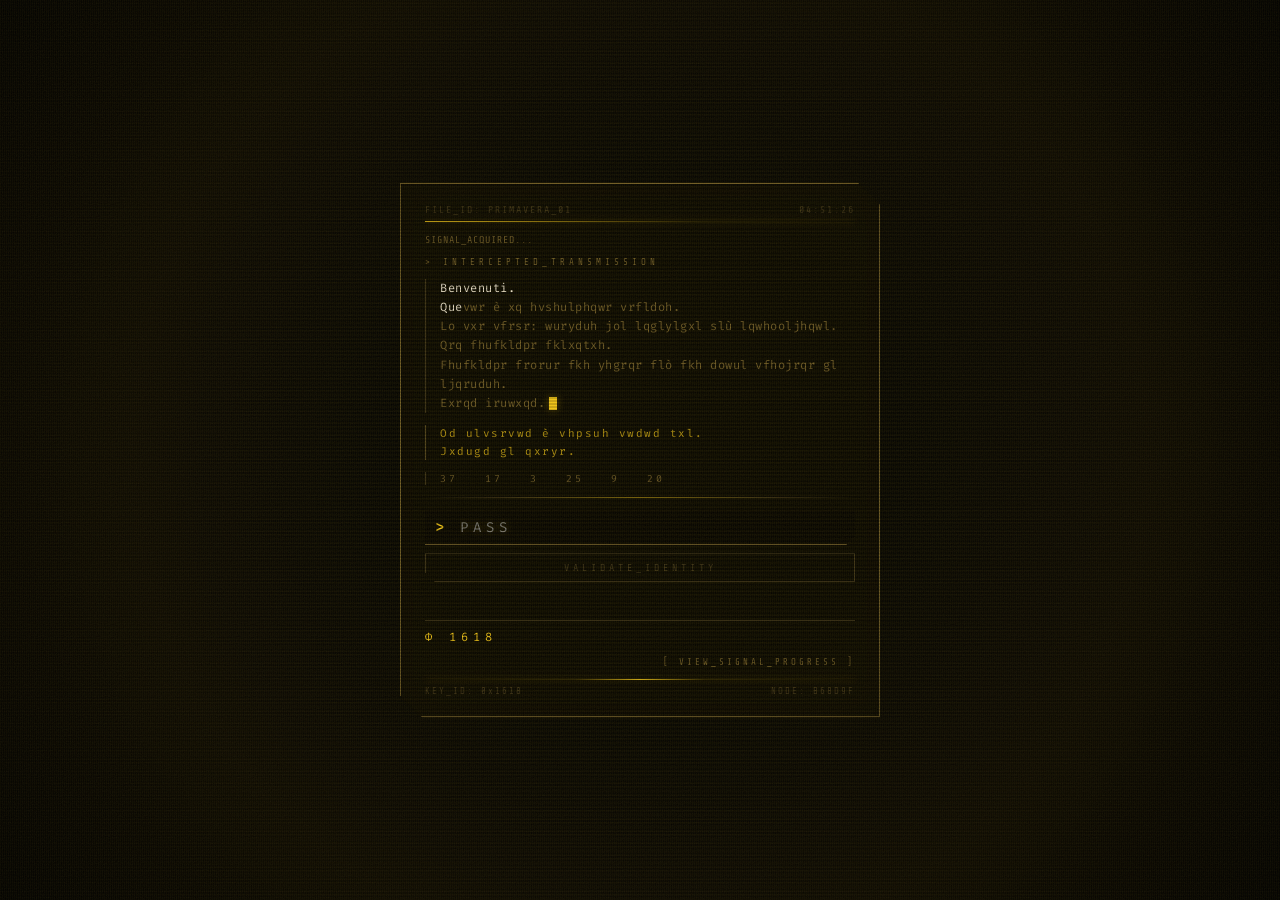
==== spring.html @ 546614f9 "Add files via upload" ====
<!DOCTYPE html>
<html lang="it">
<head>
  <meta charset="UTF-8">
  <meta name="viewport" content="width=device-width, initial-scale=1.0">
  <title>TERMINAL // PRIMAVERA</title>
  <link rel="stylesheet" href="style.css">
</head>
<body>

<div class="crt-overlay"></div>
<div class="scan-flash"></div>
<div class="vignette"></div>

<div class="wrap" id="main-ui">

  <div class="header">
    <span>FILE_ID: PRIMAVERA_01</span>
    <span id="clock">--:--:--</span>
  </div>

  <div class="boot-msg" id="boot-msg">SIGNAL_ACQUIRED...</div>
  <div class="section-label">> INTERCEPTED_TRANSMISSION</div>

  <div class="enigma-block">
    <div class="enigma-plain"></div>

    <div class="enigma-cipher">
      Od ulvsrvwd è vhpsuh vwdwd txl.<br>
      Jxdugd gl qxryr.
    </div>

    <div class="enigma-numbers">
      37 &nbsp; 17 &nbsp; 3 &nbsp; 25 &nbsp; 9 &nbsp; 20
    </div>
  </div>

  <hr class="sep">

  <div class="input-area">
    <div class="input-row">
      <span class="prefix">></span>
      <input type="text" id="ans" placeholder="PASS" autocomplete="off" spellcheck="false" />
    </div>
    <button onclick="check()">VALIDATE_IDENTITY</button>
  </div>

  <div class="status-msg" id="msg"></div>

  <div class="signature">Φ 1618</div>

  <a class="qr-link" href="seasons.html">[ VIEW_SIGNAL_PROGRESS ]</a>

  <div class="footer">
    <span>KEY_ID: 0x1618</span>
    <span id="node">NODE: --</span>
  </div>

</div>

<div class="success-screen" id="success">
  <div id="piece-notice">PRIMAVERA<br>COMPLETATA</div>
</div>

<div class="cube-reveal-screen" id="cube-reveal">
  <div class="cube" id="cube-reveal-visual" data-state="corrupted">
    <div class="cube-back"></div>
    <div class="cube-front"></div>
  </div>
  <div class="cube-reveal-caption">PRIMAVERA STABILIZZATA</div>
</div>

<script src="script.js"></script>
<script>
  const PIECE_NUMBER   = 1;
  const SOLUTION_HASH  = "b0a868d1e0881f3f0735e2d5d98918462c88f55d8c56fb8e74bc910e3cec4334";
  const NEXT_URL       = "seasons.html?piece=1";
  const REDIRECT_DELAY = 4000;

  const CUBE_NAME   = 'spring';
  const SECRET_HASH = "a03a3964b246495d86b6cce0fbab7f0c4a1bafca0a2633e8cdb9d0f4e67446c7"; // IGNORARE1618

  const POEM_PLAIN =
    "Benvenuti.\nQuesto è un esperimento sociale.\nIl suo scopo: trovare gli individui più intelligenti.\nNon cerchiamo chiunque.\nCerchiamo coloro che vedono ciò che altri scelgono di ignorare.\nBuona fortuna.";

  runDecode(
    "Ehqyhqxwl.\nTxhvwr è xq hvshulphqwr vrfldoh.\nLo vxr vfrsr: wuryduh jol lqglylgxl slù lqwhooljhqwl.\nQrq fhufkldpr fklxqtxh.\nFhufkldpr frorur fkh yhgrqr flò fkh dowul vfhojrqr gl ljqruduh.\nExrqd iruwxqd.",
    POEM_PLAIN,
    '.enigma-plain'
  );

  markSecretWord('.enigma-plain', POEM_PLAIN, 'IGNORARE', POEM_PLAIN.length * 40 + 1500);
</script>

</body>
</html>
---- style.css ----
@import url('https://fonts.googleapis.com/css2?family=Fira+Code:wght@300;500&family=Share+Tech+Mono&display=swap');

:root {
  --primary:       #f0c419;
  --dim:           #3a3018;
  --dim2:          #6b5828;
  --bg:            #030302;
  --glow:          rgba(240, 196, 25, 0.32);
}

* { margin: 0; padding: 0; box-sizing: border-box; }

html, body {
  width: 100%; height: 100%;
  margin: 0; overflow: hidden;
}

body {
  background: var(--bg);
  min-height: 100vh;
  display: flex;
  align-items: center;
  justify-content: center;
  font-family: 'Share Tech Mono', monospace;
  color: var(--primary);
}

.crt-overlay {
  position: fixed; inset: 0;
  background:
    linear-gradient(rgba(10,8,4,0) 50%, rgba(0,0,0,0.16) 50%),
    repeating-linear-gradient(90deg,
      rgba(240,196,25,0.03) 0px, rgba(240,196,25,0.03) 1px,
      transparent 1px, transparent 3px),
    url("data:image/svg+xml;utf8,<svg xmlns='http://www.w3.org/2000/svg' width='140' height='140'><filter id='n'><feTurbulence type='fractalNoise' baseFrequency='0.85' numOctaves='2' stitchTiles='stitch'/><feColorMatrix type='matrix' values='0 0 0 0 0.85  0 0 0 0 0.7  0 0 0 0 0.13  0 0 0 0.07 0'/></filter><rect width='100%25' height='100%25' filter='url(%23n)'/></svg>");
  background-size: 100% 3px, 2px 100%, 140px 140px;
  z-index: 100; pointer-events: none;
  animation: flicker 0.15s infinite, grainShift 1s steps(1) infinite;
}
@keyframes flicker { 0% { opacity: 0.97; } 100% { opacity: 1; } }
@keyframes grainShift {
  0%, 100% { background-position: 0 0, 0 0, 0 0; }
  10% { background-position: 0 0, 0 0, -6% -3%; }
  20% { background-position: 0 0, 0 0, 4% 5%; }
  30% { background-position: 0 0, 0 0, -3% 6%; }
  40% { background-position: 0 0, 0 0, 6% -4%; }
  50% { background-position: 0 0, 0 0, -5% -2%; }
  60% { background-position: 0 0, 0 0, 3% 4%; }
  70% { background-position: 0 0, 0 0, -4% -6%; }
  80% { background-position: 0 0, 0 0, 5% 2%; }
  90% { background-position: 0 0, 0 0, -2% -5%; }
}

.vignette {
  position: fixed; inset: 0;
  background: radial-gradient(circle, transparent 32%, rgba(20,14,3,0.45) 65%, rgba(0,0,0,0.97) 100%);
  pointer-events: none; z-index: 90;
}

.scan-flash {
  position: fixed; inset: 0;
  background: linear-gradient(transparent 50%, rgba(240,196,25,0.03) 50%);
  background-size: 100% 4px;
  z-index: 80; pointer-events: none;
  animation: scanMove 8s linear infinite;
}
@keyframes scanMove { from { background-position: 0 0; } to { background-position: 0 100vh; } }

.wrap {
  position: relative; z-index: 2;
  display: flex; flex-direction: column; gap: 12px;
  width: 92%; max-width: 480px;
  padding: 20px 24px;
  background: rgba(2, 2, 1, 0.93);
  border: 1px solid var(--dim2);
  clip-path: polygon(
    0 0, calc(100% - 22px) 0, 100% 22px,
    100% 100%, 22px 100%, 0 calc(100% - 22px)
  );
  filter:
    drop-shadow(0 0 3px rgba(240,196,25,0.35))
    drop-shadow(0 0 22px rgba(240,196,25,0.14));
  max-height: 94vh; overflow-y: auto; overflow-x: hidden;
  word-wrap: break-word; overflow-wrap: break-word;
  scrollbar-width: none;
}
.wrap::-webkit-scrollbar { display: none; }

.header {
  font-size: 10px; letter-spacing: 2px; color: var(--dim);
  display: flex; justify-content: space-between;
  position: relative; padding-bottom: 7px;
}
.header::after {
  content: ''; position: absolute; left: 0; right: 0; bottom: 0; height: 1px;
  background: linear-gradient(90deg, var(--primary), rgba(240,196,25,0.1) 65%, transparent);
  box-shadow: 0 0 6px var(--glow);
}

.boot-msg { font-size: 10px; color: var(--dim2); letter-spacing: 1px; }

.section-label {
  font-size: 9px; letter-spacing: 4px;
  color: var(--dim2); text-transform: uppercase;
}

.footer {
  font-size: 9px; letter-spacing: 2px; color: var(--dim);
  display: flex; justify-content: space-between;
  position: relative; padding-top: 7px;
}
.footer::before {
  content: ''; position: absolute; left: 0; right: 0; top: 0; height: 1px;
  background: linear-gradient(90deg, transparent, rgba(240,196,25,0.15) 35%, var(--primary) 50%, rgba(240,196,25,0.15) 65%, transparent);
  box-shadow: 0 0 6px var(--glow);
}

.sep {
  border: none; height: 1px;
  background: linear-gradient(90deg, transparent, var(--dim2) 20%, var(--primary) 50%, var(--dim2) 80%, transparent);
  opacity: 0.55;
}

.qr-link {
  font-size: 9px; letter-spacing: 3px; color: var(--dim2);
  text-align: right; cursor: crosshair; text-decoration: none;
  transition: color 0.3s;
  opacity: 0; animation: fadeIn 1s ease 2s forwards;
}
.qr-link:hover { color: var(--primary); }
.qr-link.back { text-align: left; }

.input-area {
  display: flex; flex-direction: column; gap: 8px;
  opacity: 0;
  animation: fadeIn 1s ease 1.6s forwards;
}

.input-row {
  display: flex; align-items: center;
  background: rgba(0,0,0,0.45);
  border-bottom: 1px solid var(--dim2);
  clip-path: polygon(0 0, 100% 0, 100% calc(100% - 9px), calc(100% - 9px) 100%, 0 100%);
  padding: 7px 10px;
  transition: border-color 0.3s;
}
.input-row:focus-within {
  border-color: var(--primary);
  box-shadow: 0 3px 10px -4px var(--glow);
}

.prefix {
  padding-right: 15px; color: var(--primary); font-size: 18px;
  animation: pulse 1s infinite;
}
@keyframes pulse { 0%, 100% { opacity: 1; } 50% { opacity: 0.3; } }

input[type="text"] {
  flex: 1; background: transparent; border: none; outline: none;
  color: #fff6d8; font-family: 'Fira Code', monospace;
  font-size: 14px; letter-spacing: 5px; text-transform: uppercase;
  text-shadow: 0 0 8px rgba(240,196,25,0.35);
}

button {
  background: transparent; border: 1px solid var(--dim);
  color: var(--dim); font-family: 'Share Tech Mono', monospace;
  font-size: 10px; letter-spacing: 4px; padding: 8px 12px;
  clip-path: polygon(0 0, 100% 0, 100% 100%, 10px 100%, 0 calc(100% - 10px));
  cursor: crosshair; transition: all 0.5s;
}
button:hover {
  color: var(--primary); border-color: var(--primary);
  box-shadow: 0 0 16px var(--glow), inset 0 0 10px rgba(240,196,25,0.08);
  text-shadow: 0 0 8px var(--primary);
}

.status-msg { font-size: 10px; height: 14px; color: var(--dim); }
.status-msg.centered { text-align: center; }

.enigma-block {
  display: flex; flex-direction: column; gap: 12px;
  opacity: 0; animation: fadeIn 1.2s ease 0.6s forwards;
}

.enigma-plain {
  font-family: 'Fira Code', monospace;
  font-size: 12px; line-height: 1.6; color: #e8e0d0;
  letter-spacing: 0.5px;
  border-left: 1px solid var(--dim); padding-left: 14px;
}

.enigma-cipher {
  font-family: 'Fira Code', monospace;
  font-size: 11px; line-height: 1.6;
  color: var(--primary); letter-spacing: 1.5px;
  border-left: 1px solid var(--dim2); padding-left: 14px;
  opacity: 0.75;
}

.enigma-numbers {
  font-family: 'Fira Code', monospace;
  font-size: 10px; letter-spacing: 3px;
  color: var(--dim2); padding-left: 14px;
  border-left: 1px solid var(--dim);
}

.char { display: inline; color: var(--dim2); }
.char.decoded { color: #e8e0d0; }
.char.decoding {
  color: var(--primary);
  animation: glitchChar 0.12s steps(2) forwards;
}
@keyframes glitchChar {
  0%   { opacity: 0.3; }
  50%  { opacity: 1; }
  100% { opacity: 1; }
}

.cursor {
  display: inline-block; width: 8px; height: 13px;
  background: var(--primary); vertical-align: middle; margin-left: 4px;
  box-shadow: 0 0 8px var(--glow);
  animation: blink 1s step-end infinite;
}
@keyframes blink { 0%, 100% { opacity: 1; } 50% { opacity: 0; } }

.signature {
  font-family: 'Fira Code', monospace;
  font-size: 12px; letter-spacing: 5px;
  color: var(--primary);
  border-top: 1px solid var(--dim);
  padding-top: 8px;
  opacity: 0;
  animation: fadeIn 1s ease 2s forwards;
}

.success-screen {
  position: fixed; inset: 0; background: #000;
  z-index: 200; display: none;
  align-items: center; justify-content: center;
  flex-direction: column; gap: 20px;
}
#piece-notice {
  font-size: 20px; letter-spacing: 5px; line-height: 1.7;
  color: var(--primary);
  text-align: center;
  opacity: 0;
}
#piece-notice.glitch-pop {
  animation: glitchPopIn 0.7s steps(1) forwards;
}
@keyframes glitchPopIn {
  0%   { opacity: 0;   transform: scale(0.8);  filter: brightness(3) contrast(2); clip-path: inset(42% 0 42% 0); }
  18%  { opacity: 1;   transform: scale(1.06); filter: brightness(4);            clip-path: inset(10% 0 15% 0); }
  32%  { opacity: 0.25;transform: scale(0.94); filter: brightness(0.3);          clip-path: inset(0 0 55% 0); }
  48%  { opacity: 1;   transform: scale(1.03); filter: brightness(1.8);         clip-path: inset(0); }
  65%  { opacity: 0.7; transform: scale(0.98); filter: none; }
  100% { opacity: 1;   transform: scale(1);    filter: none; clip-path: inset(0); }
}

/* ── Lampo di luce — l'opposto del collasso buio, per il percorso segreto ── */
@keyframes lightBurst {
  0%   { filter: brightness(1) saturate(1); }
  15%  { filter: brightness(7) saturate(0); }
  35%  { filter: brightness(18) saturate(0); }
  55%  { filter: brightness(9) saturate(0); }
  80%  { filter: brightness(3) saturate(0.4); }
  100% { filter: brightness(1) saturate(1); }
}
.lightburst { animation: lightBurst 0.9s steps(1) forwards; }

/* ── Cubo — corrotto (tremante, glitch rosso) / puro (fermo, pieno, chiaro) ── */
.cube {
  position: relative;
  width: 72px; height: 72px;
  margin: 0 auto;
}
.cube-back, .cube-front {
  position: absolute; inset: 0;
  border: 2px solid var(--dim2);
  background: rgba(0,0,0,0.5);
}
.cube-back { transform: translate(7px, 7px); opacity: 0.7; }
.cube-front { background: rgba(94,17,17,0.12); border-color: #5e1111; }

.cube[data-state="corrupted"] .cube-front {
  animation: cubeTremble 0.15s infinite, cubeRedGlitch 2.6s infinite;
}
@keyframes cubeTremble {
  0%, 100% { transform: translate(0,0); }
  25%      { transform: translate(-1px, 1px); }
  50%      { transform: translate(1px, -1px); }
  75%      { transform: translate(-1px, -1px); }
}
@keyframes cubeRedGlitch {
  0%, 88% { box-shadow: none; border-color: #5e1111; }
  90%     { box-shadow: 0 0 14px rgba(220,30,30,0.8); border-color: #ff3b3b; }
  92%     { box-shadow: none; border-color: #5e1111; }
  95%     { box-shadow: 0 0 14px rgba(220,30,30,0.8); border-color: #ff3b3b; }
  100%    { box-shadow: none; border-color: #5e1111; }
}

.cube[data-state="pure"] .cube-front {
  background: #fff6d8;
  border-color: #fff6d8;
  box-shadow: 0 0 22px rgba(255,246,216,0.55);
  animation: cubePureFloat 3.2s ease-in-out infinite;
}
.cube[data-state="pure"] .cube-back { border-color: rgba(255,246,216,0.4); }
@keyframes cubePureFloat {
  0%, 100% { transform: translate(0,0); }
  50%      { transform: translate(0,-3px); }
}

.cube.cube-transitioning .cube-front {
  animation: cubePurifyTransition 1.2s steps(1) forwards;
}
@keyframes cubePurifyTransition {
  0%   { background: rgba(94,17,17,0.12); border-color: #5e1111; transform: translate(0,0); filter: none; }
  10%  { transform: translate(-3px, 2px); filter: brightness(3); }
  20%  { transform: translate(3px, -2px); filter: brightness(0.25); }
  35%  { background: #fff6d8; border-color: #fff6d8; filter: brightness(5); }
  50%  { transform: translate(-2px, 1px); filter: brightness(1.2); }
  70%  { transform: translate(2px, -1px); box-shadow: 0 0 20px rgba(255,246,216,0.6); filter: none; }
  100% { transform: translate(0,0); background: #fff6d8; border-color: #fff6d8;
         box-shadow: 0 0 22px rgba(255,246,216,0.55); filter: none; }
}

.cube-label {
  text-align: center; margin-top: 10px;
  font-size: 10px; letter-spacing: 2px; color: var(--dim2);
}
.cube[data-state="pure"] ~ .cube-label { color: var(--primary); }

/* ── Schermata di svelamento cubo (percorso segreto) ── */
.cube-reveal-screen {
  position: fixed; inset: 0; background: #000;
  z-index: 200; display: none;
  align-items: center; justify-content: center;
  flex-direction: column; gap: 24px;
}
.cube-reveal-caption {
  font-size: 12px; letter-spacing: 4px; color: var(--dim2);
  text-align: center;
}

/* ── Parola segreta — glitch permanente ma discreto ── */
.char.secret-word {
  display: inline-block;
  text-shadow: 0 0 6px rgba(255,246,216,0.45), 0 0 12px rgba(255,246,216,0.2);
  animation: secretShimmer 4.5s ease-in-out infinite;
}
@keyframes secretShimmer {
  0%, 92%, 100% { transform: translate(0,0); opacity: 1; }
  94%           { transform: translate(-1px, 0); opacity: 0.65; }
  96%           { transform: translate(1px, 0); opacity: 1; }
}

/* ── Griglia dei tre cubi in winter.html ── */
.cube-grid {
  display: flex; justify-content: space-around;
  gap: 10px; margin: 10px 0;
}
.cube-item {
  display: flex; flex-direction: column; align-items: center; gap: 8px;
  flex: 1;
}
.cube { cursor: pointer; }

/* ── Overlay di conferma "tornare a -stagione-?" — comparsa stile ologramma ── */
.confirm-overlay {
  position: fixed; inset: 0; z-index: 450;
  background: rgba(2,2,1,0.9);
  display: none; align-items: center; justify-content: center;
}
.confirm-overlay.active {
  display: flex;
  animation: holoBackdropIn 0.3s ease forwards;
}
@keyframes holoBackdropIn {
  from { opacity: 0; }
  to   { opacity: 1; }
}
.confirm-box {
  position: relative;
  overflow: hidden;
  border: 1px solid var(--dim2);
  background: rgba(0,0,0,0.6);
  padding: 24px 28px;
  display: flex; flex-direction: column; gap: 16px;
  align-items: center;
  max-width: 300px;
  clip-path: polygon(0 0, calc(100% - 14px) 0, 100% 14px, 100% 100%, 14px 100%, 0 calc(100% - 14px));
}
.confirm-overlay.active .confirm-box {
  animation: holoAppear 0.55s steps(1) forwards;
}
@keyframes holoAppear {
  0%   { opacity: 0;   transform: scaleY(0.02); filter: brightness(3.5); }
  15%  { opacity: 1;   transform: scaleY(1.15); filter: brightness(4); }
  28%  { opacity: 0.4; transform: scaleY(0.85); filter: brightness(0.4); }
  40%  { opacity: 1;   transform: scaleY(1.06); filter: brightness(2.2); }
  55%  { opacity: 0.7; transform: scaleY(0.96); filter: brightness(0.8); }
  70%  { opacity: 1;   transform: scaleY(1.02); filter: brightness(1.4); }
  100% { opacity: 1;   transform: scaleY(1);    filter: none; }
}
.confirm-box::before {
  content: '';
  position: absolute; inset: 0;
  background: repeating-linear-gradient(
    0deg, rgba(240,196,25,0.09) 0px, rgba(240,196,25,0.09) 1px,
    transparent 1px, transparent 3px
  );
  pointer-events: none;
  opacity: 0;
}
.confirm-overlay.active .confirm-box::before {
  animation: holoScanFade 0.55s steps(1) forwards;
}
@keyframes holoScanFade {
  0%, 70% { opacity: 0.8; }
  100%    { opacity: 0.15; }
}
.confirm-text {
  font-size: 13px; letter-spacing: 1px; color: var(--primary);
  text-align: center; text-shadow: 0 0 8px var(--glow);
}
.confirm-actions { display: flex; gap: 10px; width: 100%; }
.confirm-actions button { flex: 1; }

#ristabilizza-btn { display: none; }

.final-reveal {
  display: none;
  text-align: center;
  padding: 10px 0;
}
.final-reveal-text {
  font-family: 'Share Tech Mono', monospace;
  font-size: 20px; letter-spacing: 4px;
  color: var(--primary);
  text-shadow: 0 0 12px var(--glow);
}

.input-row.error  { animation: shake 0.4s, flashRed 0.4s; border: 1px solid #5e1111; }
.input-row.success { animation: flashGreen 0.6s; border: 1px solid var(--primary); }

@keyframes shake {
  0%,100% { transform: translateX(0); }
  20%,60% { transform: translateX(-6px); }
  40%,80% { transform: translateX(6px); }
}
@keyframes flashRed {
  0%   { box-shadow: 0 0 0 rgba(94,17,0); }
  50%  { box-shadow: 0 0 20px rgba(94,17,17,0.8); }
  100% { box-shadow: 0 0 0 rgba(94,17,17,0); }
}
@keyframes flashGreen {
  0%   { box-shadow: 0 0 0 rgba(200,185,122,0); }
  50%  { box-shadow: 0 0 25px var(--glow); }
  100% { box-shadow: 0 0 0 rgba(200,185,122,0); }
}

.collapsing .wrap {
  animation: pageGlitch 0.3s steps(2) infinite, pageTear 1.2s ease-in forwards 0.3s;
}
.collapsing .crt-overlay {
  animation: flicker 0.05s infinite, crtShutdown 1.5s ease-in forwards 0.5s;
}
.collapsing .vignette {
  animation: vignetteClose 1.5s ease-in forwards 0.3s;
}
.collapsing .scan-flash {
  animation: scanMove 0.2s linear infinite, scanFreakout 1.5s ease-in forwards;
}

@keyframes pageGlitch {
  0%   { transform: translate(0); filter: brightness(0.9); }
  20%  { transform: translate(-2px, 2px); filter: brightness(1.2); }
  40%  { transform: translate(2px, -1px); filter: brightness(0.7); }
  60%  { transform: translate(-1px, -2px); filter: brightness(1.3); }
  80%  { transform: translate(1px, 1px); filter: brightness(0.8); }
  100% { transform: translate(0); filter: brightness(0.9); }
}
@keyframes pageTear {
  0%   { transform: perspective(800px) rotateX(0deg); opacity: 1; }
  30%  { transform: perspective(800px) rotateX(5deg) scaleY(0.98); }
  100% { transform: perspective(800px) rotateX(15deg) scaleY(0) translateY(50px); opacity: 0; }
}
@keyframes crtShutdown {
  0%   { opacity: 1; }
  60%  { opacity: 1; background-size: 100% 3px, 2px 100%; }
  80%  { opacity: 1; background: #fff; background-size: 100% 100%; }
  85%  { opacity: 1; background: #fff; transform: scaleY(0.02) scaleX(1); }
  100% { opacity: 0; background: #000; transform: scaleY(0) scaleX(0); }
}
@keyframes vignetteClose {
  to { background: radial-gradient(circle, transparent 0%, rgba(0,0,0,1) 70%); }
}
@keyframes scanFreakout {
  0%   { opacity: 1; }
  70%  { opacity: 1; background-size: 100% 4px; }
  100% { opacity: 0; background-size: 100% 1px; }
}

@keyframes fadeIn {
  from { opacity: 0; transform: translateY(4px); }
  to   { opacity: 1; transform: translateY(0); }
}

.bootlog-screen {
  position: fixed; inset: 0;
  background: var(--bg);
  z-index: 300;
  display: flex; align-items: center; justify-content: center;
  flex-direction: column; gap: 20px;
  font-family: 'Share Tech Mono', monospace;
  color: var(--primary);
}
.bootlog-screen.hidden { animation: bootFadeOut 0.8s ease-out forwards; }
@keyframes bootFadeOut { to { opacity: 0; pointer-events: none; } }

.bootlog-header {
  font-size: 10px; letter-spacing: 4px;
  color: var(--dim2); text-transform: uppercase;
  opacity: 0; animation: fadeIn 0.5s ease forwards;
}
.bootlog-log {
  width: 90%; max-width: 500px;
  font-size: 9px; letter-spacing: 1px;
  color: var(--dim); line-height: 1.8;
  height: 120px; overflow: hidden;
}
.bootlog-log div { opacity: 0; animation: logLineAppear 0.1s ease forwards; }
@keyframes logLineAppear { to { opacity: 1; } }

.bootlog-progress {
  width: 90%; max-width: 500px;
  display: flex; flex-direction: column; gap: 8px;
}
.bootlog-bar-wrap {
  border: 1px solid var(--dim); padding: 2px; height: 20px;
  width: 100%;
  clip-path: polygon(0 0, 100% 0, 100% 100%, 10px 100%, 0 calc(100% - 10px));
}
.bootlog-bar {
  height: 100%;
  background: var(--primary);
  width: 0%;
  transition: width 0.08s linear;
  box-shadow: 2px 0 8px var(--primary);
}
.bootlog-percent { font-size: 10px; letter-spacing: 2px; color: var(--dim2); text-align: right; }
.bootlog-status  { font-size: 9px; letter-spacing: 2px; color: var(--primary); height: 14px; }

/* ── Specifici per seasons.html / QR ── */
.qr-container {
  width: 230px; height: 230px;
  margin: 0 auto;
  position: relative;
  border: 1px solid var(--dim);
  overflow: hidden;
  user-select: none;
}
#qr-canvas {
  display: block; width: 230px; height: 230px;
  image-rendering: pixelated;
}
.qr-shield { position: absolute; inset: 0; z-index: 10; }
.qr-grid-lines { position: absolute; inset: 0; z-index: 5; pointer-events: none; }
.qr-grid-lines::before {
  content: ''; position: absolute;
  top: 0; bottom: 0; left: 50%; width: 1px;
  background: var(--bg); opacity: 0; transition: opacity 0.5s;
}
.qr-grid-lines::after {
  content: ''; position: absolute;
  left: 0; right: 0; top: 50%; height: 1px;
  background: var(--bg); opacity: 0; transition: opacity 0.5s;
}
.qr-grid-lines.partial::before, .qr-grid-lines.partial::after { opacity: 1; }

.quad-lock {
  position: absolute; width: 50%; height: 50%;
  z-index: 6;
  display: flex; align-items: center; justify-content: center;
  background: repeating-linear-gradient(
    45deg,
    rgba(5,5,5,0.92), rgba(5,5,5,0.92) 2px,
    rgba(50,48,36,0.3) 2px, rgba(50,48,36,0.3) 8px
  );
  font-size: 8px; letter-spacing: 2px; color: var(--dim2);
  transition: opacity 0.6s ease;
}
.quad-lock[data-q="1"] { top: 0;   left: 0;   }
.quad-lock[data-q="2"] { top: 0;   left: 50%; }
.quad-lock[data-q="3"] { top: 50%; left: 0;   }
.quad-lock[data-q="4"] { top: 50%; left: 50%; }
.quad-lock.unlocked    { opacity: 0; pointer-events: none; }
.quad-lock.revealing   { animation: glitchFlash 0.6s steps(2) forwards; }

@keyframes glitchFlash {
  0%   { opacity: 0.2; }
  25%  { opacity: 0.8; }
  50%  { opacity: 0.1; }
  75%  { opacity: 0.9; }
  100% { opacity: 0;   }
}

.progress-row {
  display: flex; align-items: center; gap: 10px;
  font-size: 9px; letter-spacing: 3px; color: var(--dim2);
}
.progress-bar  { flex: 1; height: 2px; background: var(--dim); overflow: hidden; }
.progress-fill {
  height: 100%; background: var(--primary); width: 0%;
  transition: width 1.2s ease; box-shadow: 0 0 10px var(--primary), 0 0 20px var(--glow);
}

.complete-msg {
  display: none; text-align: center;
  font-size: 10px; letter-spacing: 4px;
  color: var(--primary); text-transform: uppercase;
  text-shadow: 0 0 12px var(--glow);
  animation: pulseTxt 2s ease infinite;
}
@keyframes pulseTxt { 0%, 100% { opacity: 1; } 50% { opacity: 0.3; } }

/* ── Simbolo Φ — usato nel boot (index.html) e nella 404 ── */
.phi-symbol {
  font-size: 64px;
  line-height: 1;
  text-align: center;
  color: var(--primary);
  text-shadow: 0 0 24px var(--glow), 0 0 50px rgba(240,196,25,0.18);
  animation: pulse 2.4s ease-in-out infinite;
}

/* ── Titoli generici (usati ad es. nella 404) ── */
.header-title {
  font-family: 'Share Tech Mono', monospace;
  color: #e8e0d0;
  letter-spacing: 2px;
  margin: 0;
}
.header-subtitle {
  font-family: 'Fira Code', monospace;
  font-size: 12px;
  color: var(--dim2);
  letter-spacing: 0.5px;
}

.link-block { display: block; text-decoration: none; width: 100%; }
.link-block button { width: 100%; }

/* ── Allegato immagine — riga nell'indizio + overlay di reveal ── */
.attachment-row {
  display: flex; align-items: center; justify-content: space-between;
  gap: 12px; flex-wrap: wrap;
}
.attachment-label {
  font-family: 'Fira Code', monospace;
  font-size: 11px; letter-spacing: 1px;
  color: var(--dim2);
}

.attachment-overlay {
  position: fixed; inset: 0; z-index: 400;
  background: rgba(2,2,1,0.94);
  display: none; align-items: center; justify-content: center;
  flex-direction: column; gap: 16px;
  padding: 24px;
}
.attachment-overlay.active { display: flex; }

.attachment-frame {
  position: relative;
  max-width: 88vw; max-height: 56vh;
  border: 1px solid var(--dim2);
  clip-path: polygon(0 0, calc(100% - 16px) 0, 100% 16px, 100% 100%, 16px 100%, 0 calc(100% - 16px));
  overflow: hidden;
  background: #000;
  filter: drop-shadow(0 0 18px rgba(240,196,25,0.14));
}
#attachment-img {
  display: block;
  max-width: 88vw; max-height: 56vh;
  clip-path: inset(0 0 100% 0);
}
#attachment-img.revealing { animation: materializeReveal 1.1s steps(1) forwards; }
@keyframes materializeReveal {
  0%   { clip-path: inset(0 0 100% 0); filter: brightness(2.2) contrast(1.4); }
  8%   { clip-path: inset(0 0 91% 0); }
  16%  { clip-path: inset(0 0 83% 0); filter: brightness(0.5); }
  24%  { clip-path: inset(0 0 75% 0); }
  32%  { clip-path: inset(0 0 67% 0); filter: brightness(1.9); }
  40%  { clip-path: inset(0 0 59% 0); }
  48%  { clip-path: inset(0 0 51% 0); filter: brightness(0.6); }
  56%  { clip-path: inset(0 0 43% 0); }
  64%  { clip-path: inset(0 0 35% 0); filter: brightness(1.7); }
  72%  { clip-path: inset(0 0 27% 0); }
  80%  { clip-path: inset(0 0 19% 0); filter: brightness(0.7); }
  88%  { clip-path: inset(0 0 10% 0); }
  94%  { clip-path: inset(0 0 3% 0);  filter: brightness(1.4); }
  100% { clip-path: inset(0 0 0% 0); filter: brightness(1) contrast(1); }
}

.scan-sweep {
  position: absolute; left: 0; right: 0; top: 0;
  height: 3px; background: var(--primary);
  box-shadow: 0 0 12px var(--primary), 0 0 24px var(--glow);
  opacity: 0; pointer-events: none;
}
.scan-sweep.active { animation: sweepDown 1.1s linear forwards; }
@keyframes sweepDown {
  0%   { top: 0;    opacity: 1; }
  95%  { opacity: 1; }
  100% { top: 100%; opacity: 0; }
}

.attachment-caption {
  font-family: 'Fira Code', monospace;
  font-size: 10px; letter-spacing: 1px;
  color: var(--dim2);
  opacity: 0; transition: opacity 0.8s ease;
}
.attachment-caption.visible { opacity: 1; }

.attachment-actions { display: flex; gap: 10px; }
.attachment-actions a { text-decoration: none; }

/* ── Glitch runico passivo sull'interfaccia ── */
.ch { display: inline-block; }
.rune-active {
  display: inline-block;
  color: var(--primary);
  transform: scale(1.6);
  text-shadow: 0 0 12px var(--glow), 0 0 22px rgba(240,196,25,0.3);
  animation: runeFlicker 0.25s steps(2);
}
@keyframes runeFlicker {
  0%   { opacity: 0.2; transform: scale(1.9); filter: brightness(2.2); }
  40%  { opacity: 1;   transform: scale(1.5); }
  100% { opacity: 1;   transform: scale(1.6); }
}

/* ── Console sala di controllo — monitor CRT + manopole runiche ── */
.console-wrap {
  display: flex; flex-direction: column; gap: 12px;
}

.crt-monitor {
  border: 1px solid var(--dim2);
  background: #000;
  padding: 16px 10px;
  text-align: center;
  position: relative;
  overflow: hidden;
}
.crt-monitor::before {
  content: '';
  position: absolute; inset: 0;
  background: repeating-linear-gradient(
    0deg, rgba(240,196,25,0.04) 0px, rgba(240,196,25,0.04) 1px,
    transparent 1px, transparent 3px
  );
  pointer-events: none;
}
.crt-screen {
  font-size: 20px; letter-spacing: 6px;
  color: var(--dim2);
  min-height: 26px;
  position: relative;
}
.crt-monitor.glitching .crt-screen { animation: channelGlitch 0.25s steps(2); }
@keyframes channelGlitch {
  0%   { opacity: 1; transform: translateX(0); }
  30%  { opacity: 0.4; transform: translateX(-3px); filter: brightness(2); }
  60%  { opacity: 0.8; transform: translateX(2px); }
  100% { opacity: 1; transform: translateX(0); }
}

.channel-controls {
  display: flex; gap: 8px;
}
.channel-controls button { flex: 1; }

.console-msg {
  font-size: 11px; text-align: center; min-height: 15px;
  color: #5e1111; letter-spacing: 1px;
}

.rune-dial-panel {
  display: flex; gap: 6px; justify-content: center; flex-wrap: wrap;
}
.rune-dial {
  width: 34px; height: 44px;
  border: 1px solid var(--dim2);
  display: flex; align-items: center; justify-content: center;
  font-size: 20px; color: var(--dim2);
  cursor: pointer;
  background: rgba(0,0,0,0.4);
  transition: color 0.2s, border-color 0.2s;
}
.rune-dial:hover { border-color: var(--primary); }

#confirm-runes-btn { color: var(--primary); border-color: var(--primary); }

.final-panel {
  display: none;
  border: 1px dashed var(--dim2);
  padding: 14px; text-align: center;
  font-size: 13px; letter-spacing: 1px;
  color: var(--primary);
  text-shadow: 0 0 6px rgba(240,196,25,0.25);
}
.final-panel.visible { display: block; animation: materializeReveal 0.9s steps(1) forwards; }
.cipher-block {
  display: inline-block;
  font-size: 20px; letter-spacing: 4px;
  color: var(--primary);
}
.corrupt-char {
  display: inline-block;
  width: 1.3em;
  text-align: center;
}
.corrupt-letter-flash {
  color: #fff6d8;
  text-shadow: 0 0 14px var(--primary), 0 0 26px var(--glow);
}

/* ── Overlay ACCESSO NEGATO — easter egg dopo 10 errori ── */
#warning-overlay {
  position: fixed; inset: 0;
  z-index: 500;
  display: flex; align-items: center; justify-content: center;
  background: rgba(0,0,0,0.92);
  pointer-events: none;
  opacity: 0;
}
#warning-overlay.warning-show { animation: warnIn 0.4s steps(2) forwards; }
#warning-overlay.warning-hide { animation: warnOut 0.6s ease forwards; }
@keyframes warnIn {
  0%   { opacity: 0; clip-path: inset(60% 0 60% 0); }
  25%  { opacity: 1; clip-path: inset(30% 0 30% 0); filter: brightness(2); }
  50%  { opacity: 0.6; clip-path: inset(10% 0 10% 0); }
  75%  { opacity: 1; clip-path: inset(5% 0 5% 0); filter: brightness(1.5); }
  100% { opacity: 1; clip-path: inset(0); filter: none; }
}
@keyframes warnOut { from { opacity: 1; } to { opacity: 0; } }

.warning-inner {
  display: flex; flex-direction: column;
  align-items: center; gap: 14px;
  text-align: center;
}
.warning-phi {
  font-size: clamp(70px, 20vw, 130px);
  color: #c8321a;
  text-shadow: 0 0 40px rgba(200,50,26,0.6);
  animation: warnPulse 0.3s steps(2) infinite, warnGlitch 2.2s infinite;
}
@keyframes warnPulse {
  0%,100% { opacity: 1; }
  50%     { opacity: 0.6; filter: brightness(1.8); }
}
@keyframes warnGlitch {
  0%, 88%   { transform: translate(0,0) skew(0deg); }
  90%       { transform: translate(-4px, 2px) skew(-2deg); }
  92%       { transform: translate(4px, -2px) skew(2deg); }
  94%       { transform: translate(-2px, 1px); }
  96%,100%  { transform: translate(0,0) skew(0deg); }
}
.warning-text {
  font-family: 'Share Tech Mono', monospace;
  font-size: clamp(24px, 6vw, 44px);
  letter-spacing: 8px;
  color: #c8321a;
  text-shadow: 0 0 20px rgba(200,50,26,0.5);
}
.warning-sub {
  font-family: 'Fira Code', monospace;
  font-size: clamp(9px, 2vw, 12px);
  letter-spacing: 3px;
  color: #7a2010;
}
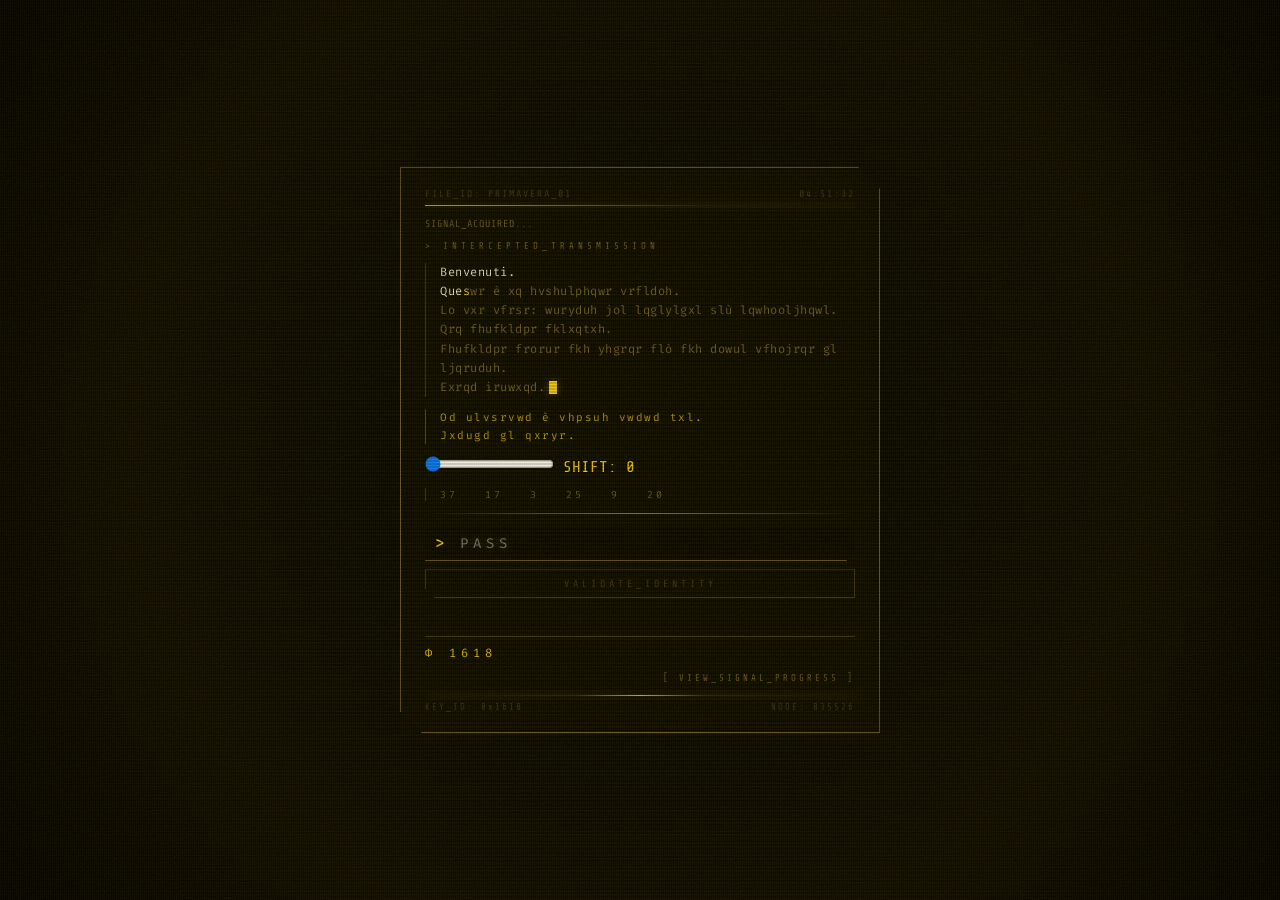
==== commit 1c4511b8: "Implement cipher shift slider functionality Added a slider for cipher shift and updated display logi" ====
--- a/spring.html
+++ b/spring.html
@@ -25,9 +25,14 @@
   <div class="enigma-block">
     <div class="enigma-plain"></div>
 
-    <div class="enigma-cipher">
+    <div class="enigma-cipher" id="cipher-display">
       Od ulvsrvwd è vhpsuh vwdwd txl.<br>
       Jxdugd gl qxryr.
+    </div>
+
+    <div class="cipher-slider-row">
+      <input type="range" id="cipher-slider" min="0" max="25" value="0" step="1">
+      <span class="cipher-slider-label">SHIFT: <span id="cipher-slider-value">0</span></span>
     </div>
 
     <div class="enigma-numbers">
@@ -90,6 +95,19 @@
   );
 
   markSecretWord('.enigma-plain', POEM_PLAIN, 'IGNORARE', POEM_PLAIN.length * 40 + 1500);
+
+  const CIPHER_RAW = "Od ulvsrvwd è vhpsuh vwdwd txl.\nJxdugd gl qxryr.";
+
+  function renderCipherShift(shift) {
+    document.getElementById('cipher-display').innerHTML =
+      caesarDecode(CIPHER_RAW, shift).replace(/\n/g, '<br>');
+  }
+
+  document.getElementById('cipher-slider').addEventListener('input', e => {
+    const val = parseInt(e.target.value, 10);
+    document.getElementById('cipher-slider-value').textContent = val;
+    renderCipherShift(val);
+  });
 </script>
 
 </body>
